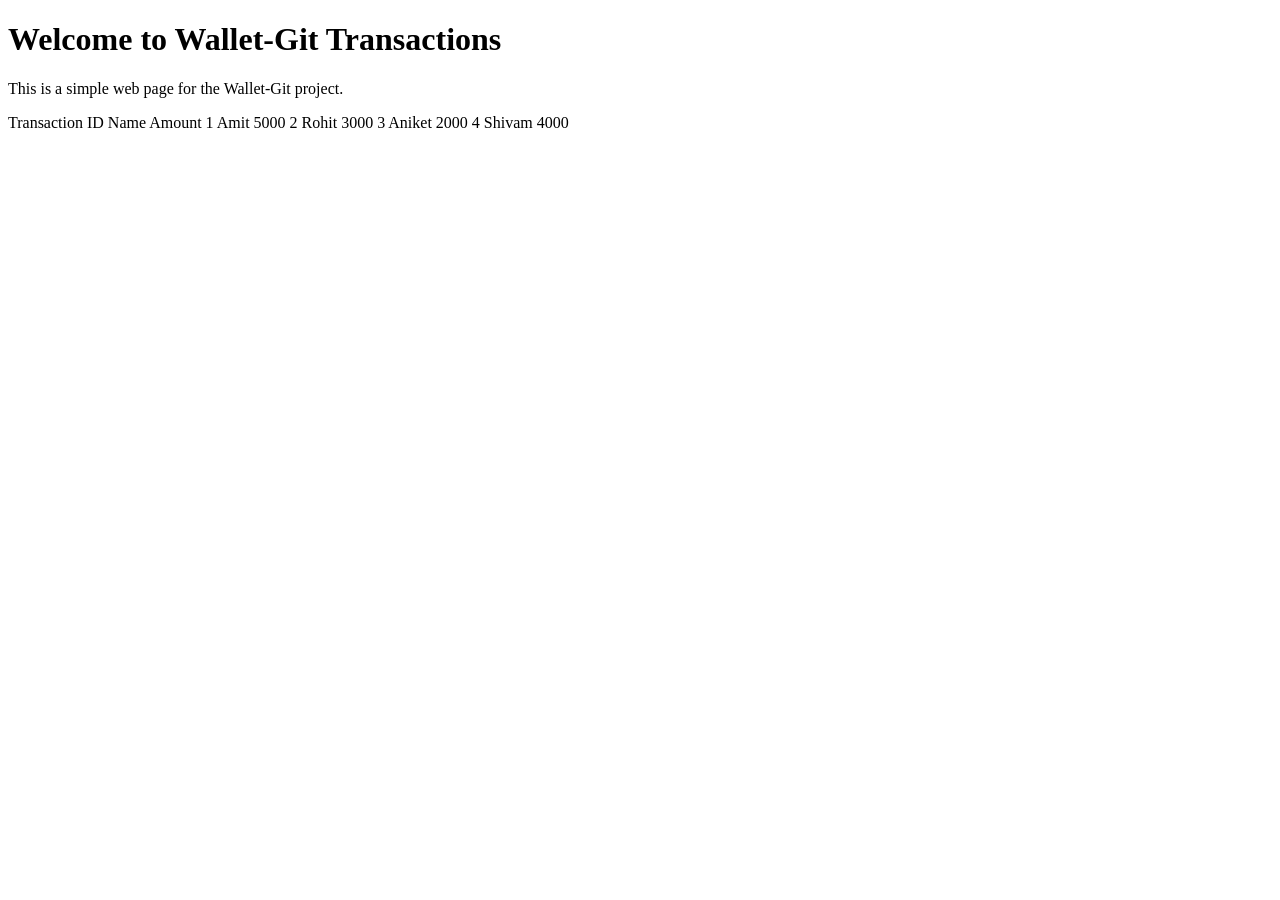
==== index.html @ d2697c27 "Added Wallet Transaction table" ====
<!DOCTYPE html>
<html lang="en">
<head>
    <meta charset="UTF-8">
    <meta name="viewport" content="width=device-width, initial-scale=1.0">
    <title>Wallet-Git</title>
</head>
<body>
    <h1>Welcome to Wallet-Git Transactions</h1>
    <p>This is a simple web page for the Wallet-Git project.</p>
    
    <tr>
        <th>Transaction ID</th>
        <th>Name</th>
        <th>Amount</th>
    </tr>

    <tr>
        <td>1</td>
        <td>Amit</td>
        <td>5000</td>
    </tr>

    <tr>
        <td>2</td>
        <td>Rohit</td>
        <td>3000</td>
    </tr>
    
    <tr>
        <td>3</td>
        <td>Aniket</td>
        <td>2000</td>
    </tr>

    <tr>
        <td>4</td>
        <td>Shivam</td>
        <td>4000</td>
    </tr>

 
</body>
</html>
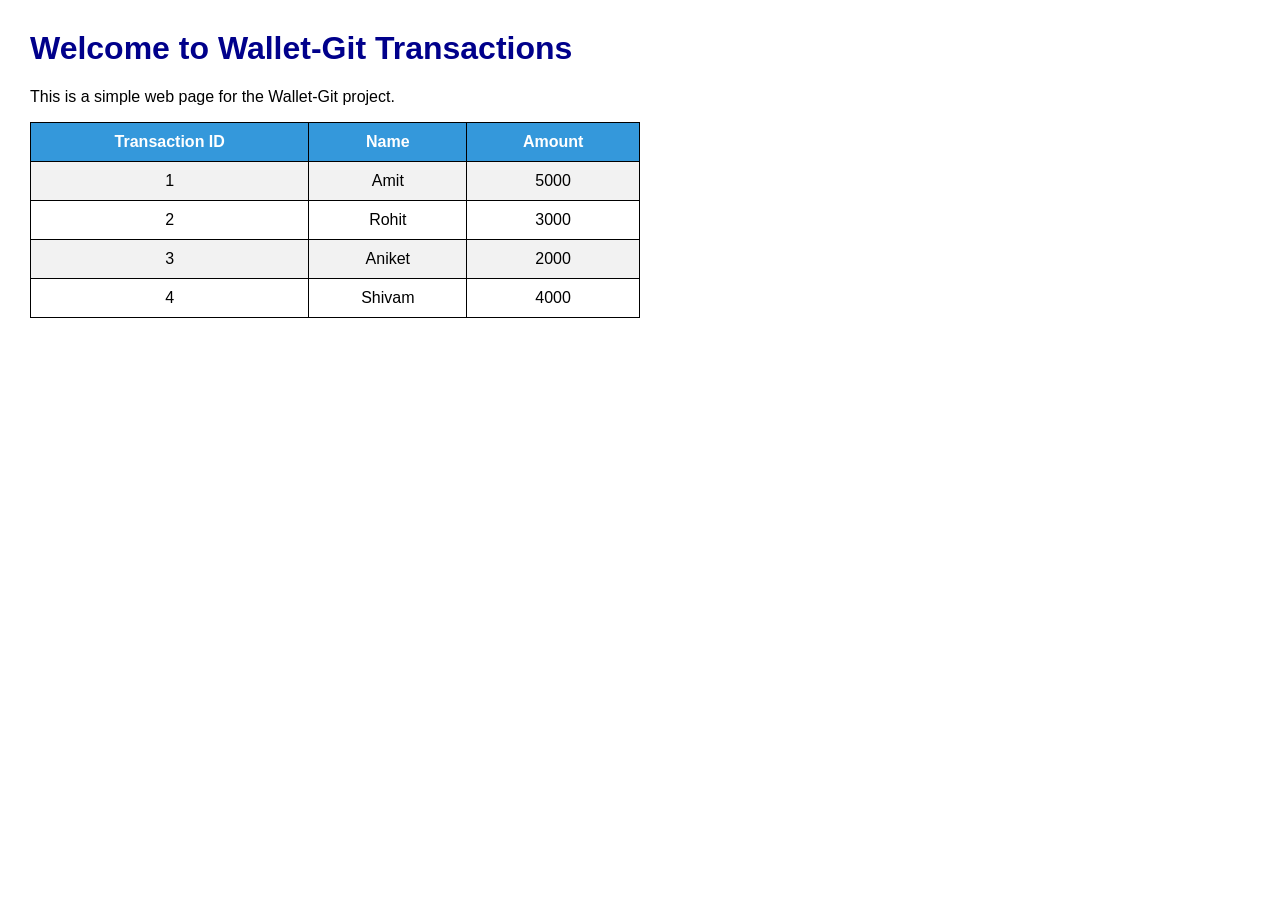
==== commit 64142b02: "Add colors and styles" ====
--- a/index.html
+++ b/index.html
@@ -1,44 +1,45 @@
-<!DOCTYPE html>
+<!doctype html>
 <html lang="en">
-<head>
-    <meta charset="UTF-8">
-    <meta name="viewport" content="width=device-width, initial-scale=1.0">
+  <head>
+    <meta charset="UTF-8" />
+    <meta name="viewport" content="width=device-width, initial-scale=1.0" />
+    <link rel="stylesheet" href="style.css" />
     <title>Wallet-Git</title>
-</head>
-<body>
-    <h1>Welcome to Wallet-Git Transactions</h1>
-    <p>This is a simple web page for the Wallet-Git project.</p>
-    
-    <tr>
+  </head>
+  <body>
+    <table border="1">
+      <h1>Welcome to Wallet-Git Transactions</h1>
+      <p>This is a simple web page for the Wallet-Git project.</p>
+
+      <tr>
         <th>Transaction ID</th>
         <th>Name</th>
         <th>Amount</th>
-    </tr>
+      </tr>
 
-    <tr>
+      <tr>
         <td>1</td>
         <td>Amit</td>
         <td>5000</td>
-    </tr>
+      </tr>
 
-    <tr>
+      <tr>
         <td>2</td>
         <td>Rohit</td>
         <td>3000</td>
-    </tr>
-    
-    <tr>
+      </tr>
+
+      <tr>
         <td>3</td>
         <td>Aniket</td>
         <td>2000</td>
-    </tr>
+      </tr>
 
-    <tr>
+      <tr>
         <td>4</td>
         <td>Shivam</td>
         <td>4000</td>
-    </tr>
-
- 
-</body>
-</html>+      </tr>
+    </table>
+  </body>
+</html>
--- a/style.css
+++ b/style.css
@@ -0,0 +1,29 @@
+body {
+    font-family: Arial, sans-serif;
+    margin: 30px;
+}
+
+h1 {
+    color: darkblue;
+}
+
+table {
+    border-collapse: collapse;
+    width: 50%;
+}   
+
+th {
+    background-color: #3498db;
+    color: white;
+}
+th, td {
+    border: 1px solid black;
+    padding: 10px;
+    text-align: center;
+}
+tr:nth-child(even) {
+    background-color: #f2f2f2;
+}
+tr:hover {
+    background-color: #add8e6;
+}
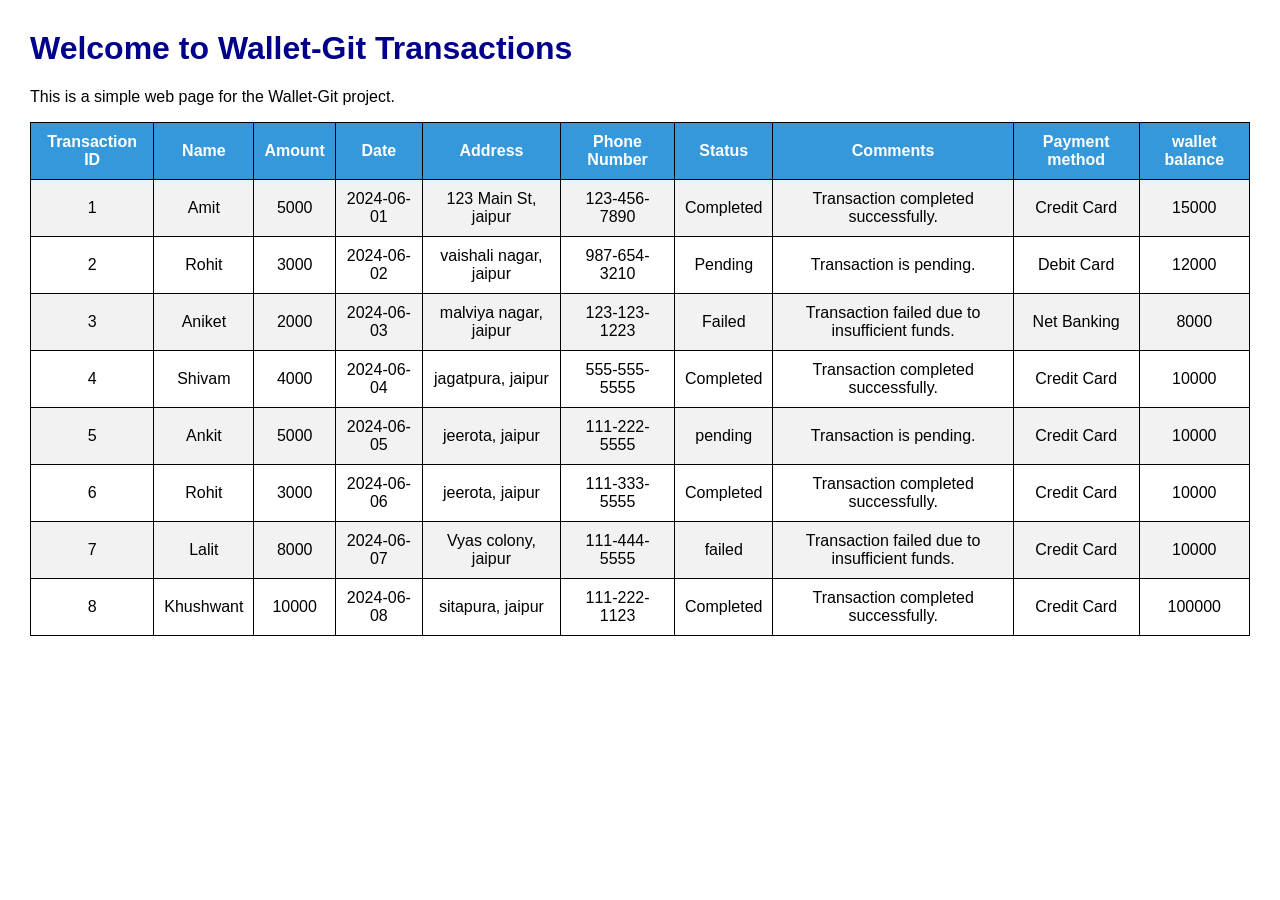
==== commit 41f64490: "Add Users Transaction Data" ====
--- a/index.html
+++ b/index.html
@@ -7,6 +7,7 @@
     <title>Wallet-Git</title>
   </head>
   <body>
+    <div class="container">
     <table border="1">
       <h1>Welcome to Wallet-Git Transactions</h1>
       <p>This is a simple web page for the Wallet-Git project.</p>
@@ -15,31 +16,120 @@
         <th>Transaction ID</th>
         <th>Name</th>
         <th>Amount</th>
-      </tr>
+        <th>Date</th>
+        <th>Address</th>
+        <th>Phone Number</th>
+        <th>Status</th>
+        <th>Comments</th>
+        <th>Payment method</th>
+        <th>wallet balance</th>
+ </tr>
 
       <tr>
         <td>1</td>
         <td>Amit</td>
         <td>5000</td>
-      </tr>
+        <td>2024-06-01</td>
+        <td>123 Main St, jaipur</td>
+        <td>123-456-7890</td>
+        <td>Completed</td>
+        <td>Transaction completed successfully.</td>
+        <td>Credit Card</td>
+        <td>15000</td>
+    </tr>
 
       <tr>
         <td>2</td>
         <td>Rohit</td>
         <td>3000</td>
-      </tr>
+        <td>2024-06-02</td>
+        <td>vaishali nagar, jaipur</td>
+        <td>987-654-3210</td>
+        <td>Pending</td>
+        <td>Transaction is pending.</td>
+        <td>Debit Card</td>
+        <td>12000</td>
+    </tr>
 
       <tr>
         <td>3</td>
         <td>Aniket</td>
         <td>2000</td>
+        <td>2024-06-03</td>
+        <td>malviya nagar, jaipur</td>
+        <td>123-123-1223</td>
+        <td>Failed</td>
+        <td>Transaction failed due to insufficient funds.</td>
+        <td>Net Banking</td>
+        <td>8000</td>
       </tr>
 
       <tr>
         <td>4</td>
         <td>Shivam</td>
         <td>4000</td>
+        <td>2024-06-04</td>
+        <td>jagatpura, jaipur</td>
+        <td>555-555-5555</td>
+        <td>Completed</td>
+        <td>Transaction completed successfully.</td>
+        <td>Credit Card</td>
+        <td>10000</td>
       </tr>
-    </table>
-  </body>
+
+      <tr>
+        <td>5</td>
+        <td>Ankit</td>
+        <td>5000</td>
+        <td>2024-06-05</td>
+        <td>jeerota, jaipur</td>
+        <td>111-222-5555</td>
+        <td>pending</td>
+        <td>Transaction is pending.</td>
+        <td>Credit Card</td>
+        <td>10000</td>
+      </tr>
+
+      <tr>
+        <td>6</td>
+        <td>Rohit</td>
+        <td>3000</td>
+        <td>2024-06-06</td>
+        <td>jeerota, jaipur</td>
+        <td>111-333-5555</td>
+        <td>Completed</td>
+        <td>Transaction completed successfully.</td>
+        <td>Credit Card</td>
+        <td>10000</td>
+      </tr>
+
+      <tr>
+        <td>7</td>
+        <td>Lalit</td>
+        <td>8000</td>
+        <td>2024-06-07</td>
+        <td>Vyas colony, jaipur</td>
+        <td>111-444-5555</td>
+        <td>failed</td>
+        <td>Transaction failed due to insufficient funds.</td>
+        <td>Credit Card</td>
+        <td>10000</td>
+      </tr>
+
+      <tr>
+        <td>8</td>
+        <td>Khushwant</td>
+        <td>10000</td>
+        <td>2024-06-08</td>
+        <td>sitapura, jaipur</td>
+        <td>111-222-1123</td>
+        <td>Completed</td>
+        <td>Transaction completed successfully.</td>
+        <td>Credit Card</td>
+        <td>100000</td>
+      </tr>
+
+
+      </table>
+  </div>
 </html>
--- a/style.css
+++ b/style.css
@@ -9,7 +9,7 @@
 
 table {
     border-collapse: collapse;
-    width: 50%;
+    width: 100%;
 }   
 
 th {
